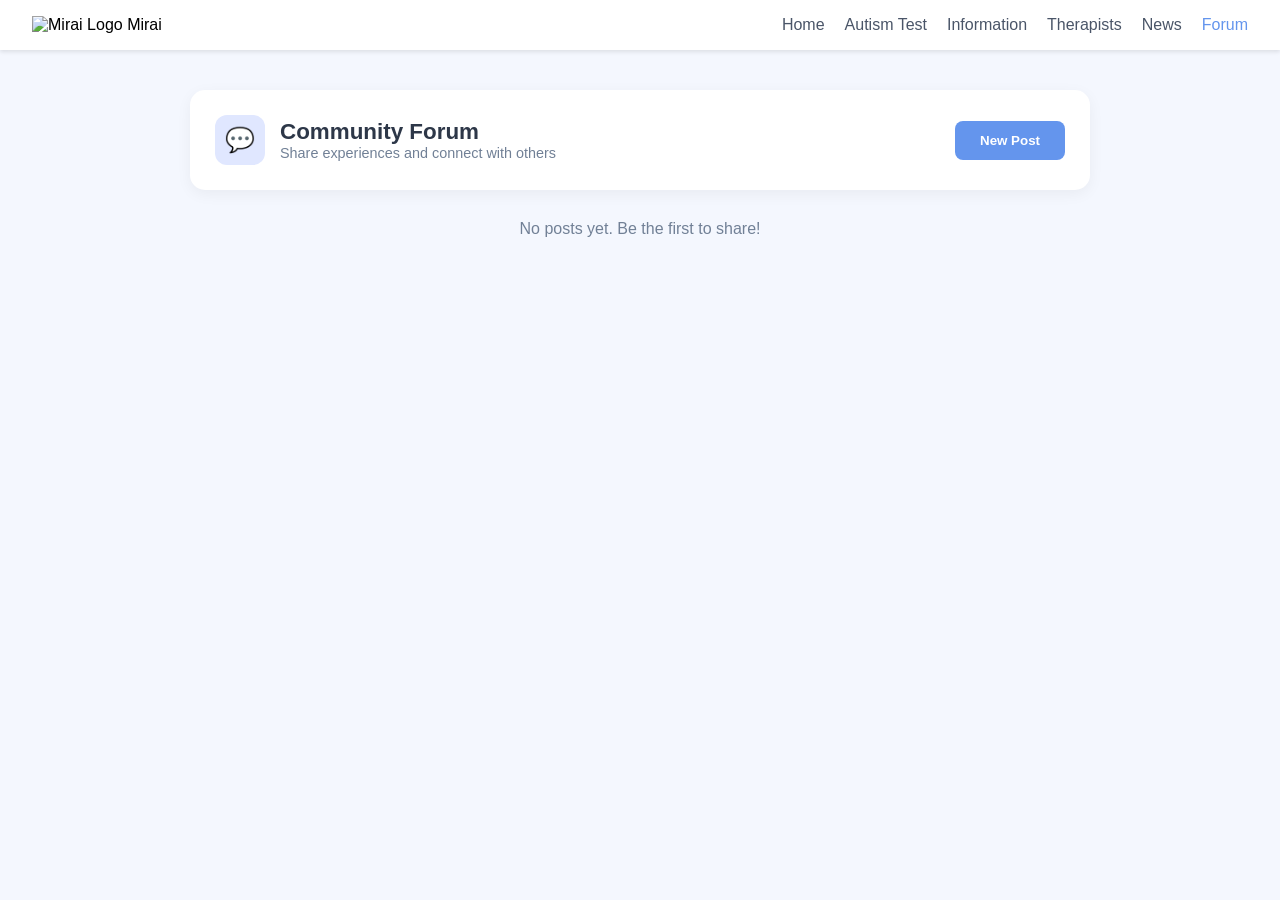
==== forum.html @ 8402af55 "Create forum.html" ====
<!DOCTYPE html>
<html lang="id">
<head>
    <meta charset="UTF-8">
    <meta name="viewport" content="width=device-width, initial-scale=1.0">
    <title>Community Forum - Mirai</title>
    <style>
        /* CSS Tambahan agar Postingan Terlihat */
        .forum-card {
            background: white;
            padding: 20px;
            border-radius: 12px;
            margin-bottom: 20px;
            box-shadow: 0 2px 10px rgba(0,0,0,0.05);
            border: 1px solid #edf2f7;
        }
        .text-gray { color: #718096; font-size: 0.85rem; }
        .reply-item {
            background: #f8fafc;
            padding: 10px;
            border-radius: 8px;
            margin-bottom: 10px;
            border-left: 3px solid #6495ED;
        }
        .navbar { background: white; padding: 1rem 2rem; display: flex; justify-content: space-between; align-items: center; box-shadow: 0 2px 4px rgba(0,0,0,0.1); }
        .nav-links { list-style: none; display: flex; gap: 20px; margin: 0; }
        .nav-links a { text-decoration: none; color: #4a5568; font-weight: 500; }
        .nav-active { color: #6495ED !important; font-weight: bold; }
    </style>
</head>
<body style="background-color: #f4f7fe; font-family: 'Segoe UI', Tahoma, Geneva, Verdana, sans-serif; margin: 0;">

    <header>
    <nav class="navbar">
        <div class="logo">
            <img src="logo-mirai.png" alt="Mirai Logo">
            <span>Mirai</span>
        </div>
        <ul class="nav-links">
            <li><a href="index.html">Home</a></li>
            <li><a href="screening.html">Autism Test</a></li>
            <li><a href="information.html">Information</a></li>
            <li><a href="therapists.html">Therapists</a></li>
            <li><a href="news.html">News</a></li>
            <li><a href="forum.html" class="nav-active">Forum</a></li>
        </ul>
    </nav>
</header>

    <main style="max-width: 900px; margin: 40px auto; padding: 0 20px;">
        
        <!-- HEADER FORUM -->
        <section style="background: white; padding: 25px; border-radius: 15px; display: flex; justify-content: space-between; align-items: center; box-shadow: 0 4px 15px rgba(0,0,0,0.05); margin-bottom: 30px;">
            <div style="display: flex; align-items: center; gap: 15px;">
                <div style="background: #e0e7ff; color: #6495ED; width: 50px; height: 50px; border-radius: 12px; display: flex; align-items: center; justify-content: center; font-size: 24px;">💬</div>
                <div>
                    <h1 style="margin: 0; font-size: 1.4rem; color: #2d3748;">Community Forum</h1>
                    <p style="margin: 0; color: #718096; font-size: 0.9rem;">Share experiences and connect with others</p>
                </div>
            </div>
            <button onclick="togglePostForm()" style="background-color: #6495ED; color: white; border: none; padding: 12px 25px; border-radius: 8px; cursor: pointer; font-weight: bold; transition: 0.3s;">
                New Post
            </button>
        </section>

        <!-- FORM CREATE POST -->
        <section id="createPostArea" style="display: none; background: white; padding: 25px; border-radius: 15px; box-shadow: 0 4px 15px rgba(0,0,0,0.05); margin-bottom: 25px;">
            <h2 style="margin-top: 0; font-size: 1.1rem; color: #2d3748;">Create New Post</h2>
            <div style="margin-bottom: 15px;">
                <label style="display: block; font-weight: 600; margin-bottom: 8px; font-size: 0.85rem; color: #4a5568;">Title</label>
                <input type="text" id="postTitle" placeholder="What's your topic?" 
                       style="width: 100%; padding: 12px; border: 1px solid #edf2f7; border-radius: 8px; box-sizing: border-box; background: #f8fafc;">
            </div>
            <div style="margin-bottom: 20px;">
                <label style="display: block; font-weight: 600; margin-bottom: 8px; font-size: 0.85rem; color: #4a5568;">Content</label>
                <textarea id="postContent" placeholder="Share your thoughts..." 
                          style="width: 100%; min-height: 120px; padding: 12px; border: 1px solid #edf2f7; border-radius: 8px; box-sizing: border-box; background: #f8fafc; resize: vertical;"></textarea>
            </div>
            <div style="display: flex; gap: 10px;">
                <button onclick="savePost()" style="background: #6495ED; color: white; border: none; padding: 10px 25px; border-radius: 8px; cursor: pointer; font-weight: bold;">Post Now</button>
                <button onclick="togglePostForm()" style="background: #f1f5f9; color: #64748b; border: none; padding: 10px 20px; border-radius: 8px; cursor: pointer;">Cancel</button>
            </div>
        </section>

        <!-- TEMPAT POSTINGAN MUNCUL -->
        <div id="forumContainer">
            <!-- JS akan mengisi ini -->
        </div>

    </main>

    <script src="script.js"></script>
</body>
</html>
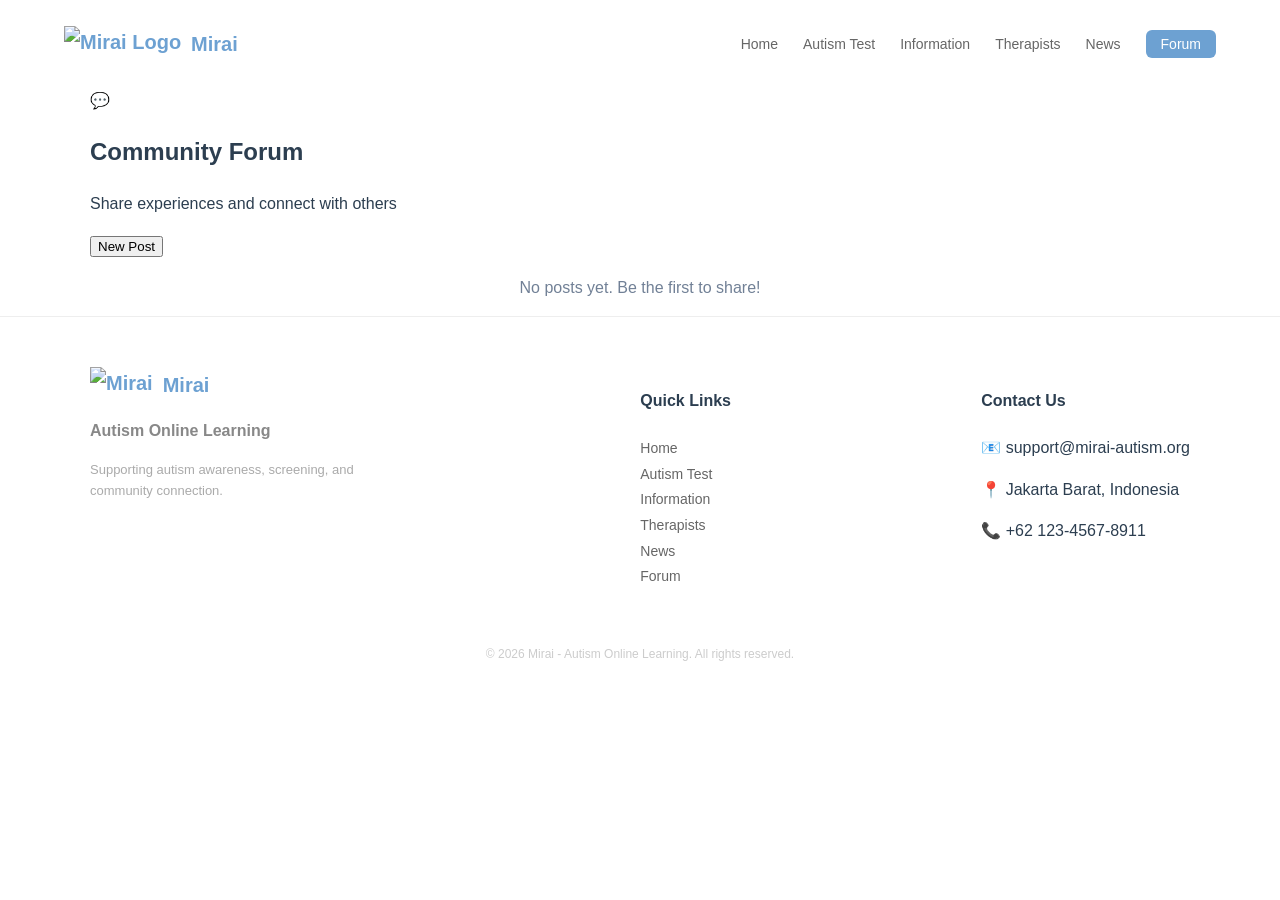
==== commit e8be63a0: "Update forum.html" ====
--- a/forum.html
+++ b/forum.html
@@ -1,93 +1,100 @@
+<!-- forum -->
 <!DOCTYPE html>
 <html lang="id">
 <head>
     <meta charset="UTF-8">
     <meta name="viewport" content="width=device-width, initial-scale=1.0">
     <title>Community Forum - Mirai</title>
-    <style>
-        /* CSS Tambahan agar Postingan Terlihat */
-        .forum-card {
-            background: white;
-            padding: 20px;
-            border-radius: 12px;
-            margin-bottom: 20px;
-            box-shadow: 0 2px 10px rgba(0,0,0,0.05);
-            border: 1px solid #edf2f7;
-        }
-        .text-gray { color: #718096; font-size: 0.85rem; }
-        .reply-item {
-            background: #f8fafc;
-            padding: 10px;
-            border-radius: 8px;
-            margin-bottom: 10px;
-            border-left: 3px solid #6495ED;
-        }
-        .navbar { background: white; padding: 1rem 2rem; display: flex; justify-content: space-between; align-items: center; box-shadow: 0 2px 4px rgba(0,0,0,0.1); }
-        .nav-links { list-style: none; display: flex; gap: 20px; margin: 0; }
-        .nav-links a { text-decoration: none; color: #4a5568; font-weight: 500; }
-        .nav-active { color: #6495ED !important; font-weight: bold; }
-    </style>
+    <link rel="stylesheet" href="style.css">
 </head>
-<body style="background-color: #f4f7fe; font-family: 'Segoe UI', Tahoma, Geneva, Verdana, sans-serif; margin: 0;">
+<body>
 
     <header>
-    <nav class="navbar">
-        <div class="logo">
-            <img src="logo-mirai.png" alt="Mirai Logo">
-            <span>Mirai</span>
+        <nav class="navbar">
+            <div class="logo">
+                <img src="logo-mirai.png" alt="Mirai Logo">
+                <span>Mirai</span>
+            </div>
+            <ul class="nav-links">
+                <li><a href="index.html">Home</a></li>
+                <li><a href="screening.html">Autism Test</a></li>
+                <li><a href="information.html">Information</a></li>
+                <li><a href="therapists.html">Therapists</a></li>
+                <li><a href="news.html">News</a></li>
+                <li><a href="forum.html" class="nav-active">Forum</a></li>
+            </ul>
+        </nav>
+    </header>
+
+    <main class="forum-page">
+        <div class="container">
+
+            <!-- HEADER FORUM -->
+            <section class="forum-header-card">
+                <div class="forum-header-left">
+                    <div class="forum-icon">💬</div>
+                    <div>
+                        <h1>Community Forum</h1>
+                        <p>Share experiences and connect with others</p>
+                    </div>
+                </div>
+                <button class="btn-forum-new" onclick="togglePostForm()">New Post</button>
+            </section>
+
+            <!-- FORM CREATE POST -->
+            <section id="createPostArea" class="forum-create-card" style="display: none;">
+                <h2>Create New Post</h2>
+                <div>
+                    <label class="forum-label">Title</label>
+                    <input type="text" id="postTitle" placeholder="What's your topic?" class="forum-input">
+                </div>
+                <div>
+                    <label class="forum-label">Content</label>
+                    <textarea id="postContent" placeholder="Share your thoughts..." class="forum-textarea"></textarea>
+                </div>
+                <div class="forum-form-actions">
+                    <button class="btn-forum-new" onclick="savePost()">Post Now</button>
+                    <button class="btn-forum-cancel" onclick="togglePostForm()">Cancel</button>
+                </div>
+            </section>
+
+            <!-- POSTINGAN -->
+            <div id="forumContainer">
+                <!-- JS akan mengisi ini -->
+            </div>
+
         </div>
-        <ul class="nav-links">
-            <li><a href="index.html">Home</a></li>
-            <li><a href="screening.html">Autism Test</a></li>
-            <li><a href="information.html">Information</a></li>
-            <li><a href="therapists.html">Therapists</a></li>
-            <li><a href="news.html">News</a></li>
-            <li><a href="forum.html" class="nav-active">Forum</a></li>
-        </ul>
-    </nav>
-</header>
+    </main>
 
-    <main style="max-width: 900px; margin: 40px auto; padding: 0 20px;">
-        
-        <!-- HEADER FORUM -->
-        <section style="background: white; padding: 25px; border-radius: 15px; display: flex; justify-content: space-between; align-items: center; box-shadow: 0 4px 15px rgba(0,0,0,0.05); margin-bottom: 30px;">
-            <div style="display: flex; align-items: center; gap: 15px;">
-                <div style="background: #e0e7ff; color: #6495ED; width: 50px; height: 50px; border-radius: 12px; display: flex; align-items: center; justify-content: center; font-size: 24px;">💬</div>
-                <div>
-                    <h1 style="margin: 0; font-size: 1.4rem; color: #2d3748;">Community Forum</h1>
-                    <p style="margin: 0; color: #718096; font-size: 0.9rem;">Share experiences and connect with others</p>
-                </div>
+    <footer>
+        <div class="footer-container">
+            <div class="footer-brand">
+                <div class="logo"><img src="logo-mirai.png" alt="Mirai"> <span>Mirai</span></div>
+                <p class="brand-subtitle">Autism Online Learning</p>
+                <p class="brand-desc">Supporting autism awareness, screening, and community connection.</p>
             </div>
-            <button onclick="togglePostForm()" style="background-color: #6495ED; color: white; border: none; padding: 12px 25px; border-radius: 8px; cursor: pointer; font-weight: bold; transition: 0.3s;">
-                New Post
-            </button>
-        </section>
-
-        <!-- FORM CREATE POST -->
-        <section id="createPostArea" style="display: none; background: white; padding: 25px; border-radius: 15px; box-shadow: 0 4px 15px rgba(0,0,0,0.05); margin-bottom: 25px;">
-            <h2 style="margin-top: 0; font-size: 1.1rem; color: #2d3748;">Create New Post</h2>
-            <div style="margin-bottom: 15px;">
-                <label style="display: block; font-weight: 600; margin-bottom: 8px; font-size: 0.85rem; color: #4a5568;">Title</label>
-                <input type="text" id="postTitle" placeholder="What's your topic?" 
-                       style="width: 100%; padding: 12px; border: 1px solid #edf2f7; border-radius: 8px; box-sizing: border-box; background: #f8fafc;">
+            <div class="footer-column">
+                <h4>Quick Links</h4>
+                <ul>
+                    <li><a href="index.html">Home</a></li>
+                    <li><a href="screening.html">Autism Test</a></li>
+                    <li><a href="information.html">Information</a></li>
+                    <li><a href="therapists.html">Therapists</a></li>
+                    <li><a href="news.html">News</a></li>
+                    <li><a href="forum.html">Forum</a></li>
+                </ul>
             </div>
-            <div style="margin-bottom: 20px;">
-                <label style="display: block; font-weight: 600; margin-bottom: 8px; font-size: 0.85rem; color: #4a5568;">Content</label>
-                <textarea id="postContent" placeholder="Share your thoughts..." 
-                          style="width: 100%; min-height: 120px; padding: 12px; border: 1px solid #edf2f7; border-radius: 8px; box-sizing: border-box; background: #f8fafc; resize: vertical;"></textarea>
+            <div class="footer-column">
+                <h4>Contact Us</h4>
+                <p>📧 support@mirai-autism.org</p>
+                <p>📍 Jakarta Barat, Indonesia</p>
+                <p>📞 +62 123-4567-8911</p>
             </div>
-            <div style="display: flex; gap: 10px;">
-                <button onclick="savePost()" style="background: #6495ED; color: white; border: none; padding: 10px 25px; border-radius: 8px; cursor: pointer; font-weight: bold;">Post Now</button>
-                <button onclick="togglePostForm()" style="background: #f1f5f9; color: #64748b; border: none; padding: 10px 20px; border-radius: 8px; cursor: pointer;">Cancel</button>
-            </div>
-        </section>
-
-        <!-- TEMPAT POSTINGAN MUNCUL -->
-        <div id="forumContainer">
-            <!-- JS akan mengisi ini -->
         </div>
-
-    </main>
+        <div class="footer-bottom">
+            <p>&copy; 2026 Mirai - Autism Online Learning. All rights reserved.</p>
+        </div>
+    </footer>
 
     <script src="script.js"></script>
 </body>
--- a/style.css
+++ b/style.css
@@ -0,0 +1,685 @@
+/* --- GLOBAL & VARIABLES --- */
+:root {
+    --primary-blue: #6da1d2;
+    --dark-blue: #2c3e50;
+    --light-bg: #f8fbff;
+    --gray-text: #666;
+    --white: #ffffff;
+}
+
+body {
+    font-family: 'Segoe UI', Arial, sans-serif;
+    margin: 0;
+    color: var(--dark-blue);
+    line-height: 1.6;
+}
+
+.container {
+    max-width: 1100px;
+    margin: 0 auto;
+    padding: 0 20px;
+}
+
+/* --- NAVBAR & FOOTER (Universal) --- */
+.navbar {
+    display: flex;
+    justify-content: space-between;
+    align-items: center;
+    padding: 15px 5%;
+    background: var(--white);
+}
+
+.logo {
+    display: flex;
+    align-items: center;
+    gap: 10px;
+    font-weight: bold;
+    font-size: 20px;
+    color: var(--primary-blue);
+}
+
+.logo img { height: 35px; }
+
+.nav-links {
+    list-style: none;
+    display: flex;
+    gap: 25px;
+}
+
+.nav-links a {
+    text-decoration: none;
+    color: var(--gray-text);
+    font-size: 14px;
+    transition: 0.3s;
+}
+
+.nav-active {
+    background: var(--primary-blue);
+    color: var(--white) !important;
+    padding: 6px 15px;
+    border-radius: 6px;
+}
+
+/* --- HOMEPAGE SPECIFIC --- */
+.home-page .hero {
+    background: radial-gradient(circle at top, #e3effb 0%, #ffffff 70%);
+    padding: 80px 20px;
+    text-align: center;
+}
+
+.heart-badge {
+    background: var(--white);
+    width: 60px;
+    height: 60px;
+    border-radius: 50%;
+    margin: 0 auto 20px;
+    display: flex;
+    align-items: center;
+    justify-content: center;
+    box-shadow: 0 4px 15px rgba(0,0,0,0.08);
+}
+
+.home-page .services-grid {
+    display: grid;
+    grid-template-columns: repeat(2, 1fr);
+    gap: 20px;
+    padding: 50px 0;
+}
+
+.service-card {
+    background: var(--white);
+    padding: 30px;
+    border-radius: 15px;
+    border: 1px solid #f0f0f0;
+}
+
+.icon-box {
+    width: 45px;
+    height: 45px;
+    border-radius: 10px;
+    display: flex;
+    align-items: center;
+    justify-content: center;
+    margin-bottom: 15px;
+}
+
+.blue-soft { background: #eef4ff; color: #4a90e2; }
+.purple-soft { background: #f5eeff; color: #9b51e0; }
+.green-soft { background: #eefff2; color: #27ae60; }
+.orange-soft { background: #fff5ee; color: #e67e22; }
+.pink-soft { background: #ffeef5; color: #e91e63; }
+
+/* --- SCREENING PAGE SPECIFIC --- */
+.screening-page {
+    background-color: #f0f4f8; /* BG biru muda sesuai gambar */
+    padding: 60px 0;
+    min-height: 80vh;
+}
+
+.test-intro { text-align: center; margin-bottom: 40px; }
+
+.gender-buttons {
+    display: flex;
+    gap: 15px;
+    justify-content: center;
+    margin-top: 20px;
+}
+
+.btn-gender {
+    padding: 12px 35px;
+    border: none;
+    border-radius: 8px;
+    color: white;
+    font-weight: bold;
+    cursor: pointer;
+    box-shadow: 0 4px 10px rgba(0,0,0,0.1);
+}
+
+.male { background: #6da1d2; }
+.female { background: #f794ac; }
+
+.quiz-header-card, .question-card {
+    background: var(--white);
+    padding: 25px;
+    border-radius: 15px;
+    margin-bottom: 20px;
+    box-shadow: 0 4px 15px rgba(0,0,0,0.05);
+}
+
+.quiz-info { display: flex; gap: 15px; align-items: center; }
+
+.icon-circle {
+    width: 40px;
+    height: 40px;
+    background: #eef4ff;
+    border-radius: 50%;
+    display: flex;
+    align-items: center;
+    justify-content: center;
+}
+
+.progress-bar-container {
+    background: #eee;
+    height: 8px;
+    border-radius: 10px;
+    margin-top: 15px;
+}
+
+.progress-fill {
+    background: var(--primary-blue);
+    height: 100%;
+    border-radius: 10px;
+}
+
+.notice-box {
+    background: #eef6ff;
+    padding: 15px;
+    border-radius: 10px;
+    color: #4a6fa5;
+    font-size: 13px;
+    margin-bottom: 20px;
+}
+
+.option-item {
+    display: block;
+    width: 100%;
+    padding: 15px;
+    margin: 10px 0;
+    text-align: left;
+    background: white;
+    border: 1px solid #ddd;
+    border-radius: 10px;
+    cursor: pointer;
+}
+
+.option-item:hover { background: #f9fbff; border-color: var(--primary-blue); }
+
+.btn-next {
+    background: var(--primary-blue);
+    color: white;
+    border: none;
+    padding: 12px 25px;
+    border-radius: 8px;
+    float: right;
+    cursor: pointer;
+}
+
+/* --- FOOTER STYLING --- */
+footer {
+    padding: 50px 0 20px;
+    border-top: 1px solid #eee;
+}
+
+.footer-container {
+    display: flex;
+    justify-content: space-between;
+    max-width: 1100px;
+    margin: 0 auto;
+}
+
+.footer-brand .brand-subtitle { font-weight: bold; color: #888; }
+.footer-brand .brand-desc { max-width: 300px; font-size: 13px; color: #aaa; }
+.footer-column ul { list-style: none; padding: 0; }
+.footer-column ul a { text-decoration: none; color: #666; font-size: 14px; }
+.footer-bottom { text-align: center; margin-top: 40px; color: #ccc; font-size: 12px; }
+
+/* Pastikan quiz-section lebar maksimal agar rapi */
+.quiz-section {
+    max-width: 800px;
+    margin: 40px auto;
+    animation: fadeIn 0.5s ease-in-out; /* Efek muncul pelan-pelan */
+}
+
+@keyframes fadeIn {
+    from { opacity: 0; transform: translateY(20px); }
+    to { opacity: 1; transform: translateY(0); }
+}
+
+/* Mempercantik tampilan audio icon */
+.question-text h3 {
+    display: flex;
+    align-items: center;
+    justify-content: space-between;
+    font-size: 1.4rem;
+}
+
+/* Hover effect untuk tombol gender agar lebih interaktif */
+.btn-gender:hover {
+    transform: scale(1.05);
+    filter: brightness(1.1);
+    transition: 0.2s;
+}
+
+/* Style untuk tombol terpilih */
+.option-item.selected {
+    border-color: #6da1d2;
+    background-color: #eef6ff;
+    font-weight: bold;
+    box-shadow: 0 0 5px rgba(109, 161, 210, 0.5);
+}
+
+/* Tombol Previous (Secondary) */
+.btn-secondary {
+    background: white;
+    border: 1px solid #6da1d2;
+    color: #6da1d2;
+    padding: 10px 25px;
+    border-radius: 8px;
+    cursor: pointer;
+    font-weight: bold;
+    transition: 0.3s;
+}
+
+.btn-secondary:hover {
+    background: #f0f7ff;
+}
+
+/* Tombol Next saat disabled */
+.btn-next:disabled {
+    background-color: #ccc;
+    cursor: not-allowed;
+    transform: none;
+}
+
+/* Memastikan tata letak tombol navigasi */
+.test-navigation {
+    display: flex;
+    justify-content: space-between;
+    align-items: center;
+    width: 100%;
+}
+
+/* --- THERAPIST PAGE SPECIFIC --- */
+.therapist-page {
+    background-color: var(--light-bg);
+    padding: 40px 0;
+    min-height: 80vh;
+}
+
+.therapist-header {
+    background: var(--white);
+    padding: 30px;
+    border-radius: 15px;
+    box-shadow: 0 4px 15px rgba(0,0,0,0.05);
+    margin-bottom: 30px;
+}
+
+.header-flex {
+    display: flex;
+    align-items: center;
+    gap: 20px;
+    margin-bottom: 25px;
+}
+
+.filter-group {
+    display: flex;
+    align-items: center;
+    gap: 15px;
+    flex-wrap: wrap;
+}
+
+.filter-btn {
+    padding: 8px 18px;
+    border: 1px solid #ddd;
+    border-radius: 20px;
+    background: var(--white);
+    color: var(--gray-text);
+    cursor: pointer;
+    font-size: 14px;
+    transition: 0.3s;
+}
+
+.filter-btn.active, .filter-btn:hover {
+    background: var(--primary-blue);
+    color: var(--white);
+    border-color: var(--primary-blue);
+}
+
+.results-info {
+    font-size: 13px;
+    color: #888;
+    margin-top: 15px;
+}
+
+/* Therapist Cards Grid */
+.therapist-grid {
+    display: grid;
+    grid-template-columns: repeat(auto-fill, minmax(320px, 1fr));
+    gap: 25px;
+}
+
+.therapist-card {
+    background: var(--white);
+    padding: 30px;
+    border-radius: 20px;
+    text-align: center;
+    box-shadow: 0 8px 20px rgba(0,0,0,0.04);
+    border: 1px solid #f0f0f0;
+    transition: 0.3s;
+}
+
+.therapist-card:hover { transform: translateY(-5px); }
+
+.profile-circle {
+    width: 90px;
+    height: 90px;
+    border-radius: 50%;
+    object-fit: cover;
+    margin-bottom: 15px;
+    border: 3px solid #f8fbff;
+}
+
+.therapist-card h3 { margin: 10px 0 5px; font-size: 18px; }
+
+.specialty-tag {
+    color: var(--primary-blue);
+    font-weight: 600;
+    font-size: 13px;
+    display: block;
+    margin-bottom: 15px;
+}
+
+.card-desc {
+    font-size: 13px;
+    color: var(--gray-text);
+    margin-bottom: 20px;
+    min-height: 40px;
+}
+
+.contact-details {
+    text-align: left;
+    font-size: 12px;
+    border-top: 1px solid #f5f5f5;
+    padding-top: 15px;
+    color: var(--gray-text);
+}
+
+.contact-item {
+    display: flex;
+    align-items: center;
+    gap: 8px;
+    margin-bottom: 6px;
+}
+
+.mirai-input, .mirai-textarea {
+    width: 100%;
+    padding: 12px;
+    border: 1px solid #e0e0e0;
+    border-radius: 8px;
+    margin-top: 5px;
+    font-family: inherit;
+}
+
+.mirai-textarea { min-height: 120px; resize: vertical; }
+
+.form-actions {
+    margin-top: 15px;
+    display: flex;
+    gap: 10px;
+}
+
+/* FORUM */
+/* Memastikan postingan baru punya style yang sama dengan image_0dacf6.png */
+.forum-card {
+    background: white;
+    padding: 20px;
+    border-radius: 15px;
+    box-shadow: 0 4px 12px rgba(0,0,0,0.05);
+    margin-bottom: 20px;
+}
+
+.forum-card {
+    background: white;
+    padding: 25px;
+    border-radius: 15px;
+    box-shadow: 0 4px 15px rgba(0,0,0,0.05);
+    margin-bottom: 25px;
+}
+
+.text-gray { color: #888; font-size: 0.85rem; }
+
+.reply-item {
+    background: #f8fbff;
+    padding: 10px 15px;
+    border-radius: 10px;
+    margin-top: 5px;
+}
+
+.replies-list {
+    margin-top: 10px;
+}
+
+/*NEWS*/
+/* --- NEWS PAGE SPECIFIC --- */
+.news-page {
+    background-color: #f0f4f8;
+    padding: 40px 0;
+    min-height: 100vh;
+}
+
+.news-header-card {
+    background: var(--white);
+    padding: 30px;
+    border-radius: 15px;
+    box-shadow: 0 4px 15px rgba(0,0,0,0.05);
+    margin-bottom: 30px;
+}
+
+.news-info {
+    display: flex;
+    align-items: center;
+    gap: 20px;
+}
+
+.icon-circle-large {
+    width: 60px;
+    height: 60px;
+    background: #eef4ff;
+    border-radius: 12px;
+    display: flex;
+    align-items: center;
+    justify-content: center;
+    font-size: 30px;
+}
+
+.news-titles h1 {
+    margin: 0;
+    font-size: 28px;
+    color: var(--dark-blue);
+}
+
+.news-titles p {
+    margin: 5px 0 0;
+    color: var(--gray-text);
+}
+
+/* News Grid */
+.news-grid {
+    display: grid;
+    grid-template-columns: repeat(auto-fill, minmax(340px, 1fr));
+    gap: 25px;
+}
+
+.news-card {
+    background: var(--white);
+    border-radius: 20px;
+    overflow: hidden;
+    box-shadow: 0 8px 20px rgba(0,0,0,0.04);
+    transition: 0.3s;
+    display: flex;
+    flex-direction: column;
+}
+
+.news-card:hover {
+    transform: translateY(-5px);
+}
+
+.card-image {
+    position: relative;
+    height: 200px;
+}
+
+.card-image img {
+    width: 100%;
+    height: 100%;
+    object-fit: cover;
+}
+
+.tag {
+    position: absolute;
+    top: 15px;
+    right: 15px;
+    padding: 5px 15px;
+    border-radius: 20px;
+    font-size: 11px;
+    font-weight: bold;
+    color: white;
+}
+
+.awareness { background: #4a90e2; }
+.education { background: #6da1d2; }
+.research { background: #2c3e50; }
+.parenting { background: #f794ac; }
+
+.card-content {
+    padding: 20px;
+    flex-grow: 1;
+    display: flex;
+    flex-direction: column;
+}
+
+.card-content h3 {
+    margin: 0 0 10px;
+    font-size: 18px;
+    line-height: 1.4;
+    color: var(--dark-blue);
+}
+
+.card-content p {
+    font-size: 14px;
+    color: var(--gray-text);
+    margin-bottom: 20px;
+    display: -webkit-box;
+    -webkit-line-clamp: 3;
+    -webkit-box-orient: vertical;
+    overflow: hidden;
+}
+
+.meta-data {
+    margin-top: auto;
+    font-size: 12px;
+    color: #999;
+    display: flex;
+    flex-direction: column;
+    gap: 5px;
+    margin-bottom: 15px;
+}
+
+.read-more {
+    text-decoration: none;
+    color: var(--primary-blue);
+    font-weight: bold;
+    font-size: 14px;
+    transition: 0.3s;
+}
+
+.read-more:hover {
+    padding-left: 5px;
+}
+
+/* SIGN UP/IN */
+.auth-page {
+  min-height: 100vh;
+  display: grid;
+  grid-template-columns: 1fr 1fr;
+}
+
+.auth-welcome {
+  background: #e4f0fb;
+  display: flex;
+  flex-direction: column;
+  align-items: center;
+  justify-content: center;
+  text-align: center;
+  padding: 40px;
+}
+
+.auth-logo {
+  width: 70px;
+  height: 70px;
+  background: white;
+  border-radius: 50%;
+  display: flex;
+  align-items: center;
+  justify-content: center;
+  margin-bottom: 30px;
+  box-shadow: 0 4px 15px rgba(0,0,0,0.1);
+}
+
+.auth-logo img {
+  width: 42px;
+}
+
+.auth-welcome h3 {
+  color: #3f6f9f;
+  font-size: 24px;
+}
+
+.auth-welcome h1,
+.auth-form-box h1 {
+  color: #263247;
+  font-size: 42px;
+  line-height: 1.15;
+}
+
+.auth-form-panel {
+  background: white;
+  display: flex;
+  align-items: center;
+  justify-content: center;
+  padding: 40px;
+}
+
+.auth-form-box {
+  width: 100%;
+  max-width: 420px;
+}
+
+.auth-switch {
+  font-size: 14px;
+  color: #66728a;
+}
+
+.auth-switch a {
+  color: #263247;
+  font-weight: bold;
+}
+
+.auth-form-box form {
+  display: flex;
+  flex-direction: column;
+  gap: 10px;
+}
+
+.auth-form-box label {
+  font-weight: 600;
+  font-size: 14px;
+}
+
+.auth-form-box input {
+  padding: 12px;
+  border: 1px solid #ddd;
+  border-radius: 6px;
+}
+
+.terms-row {
+  flex-direction: row;
+  display: flex;
+  align-items: center;
+  gap: 8px;
+  margin: 12px 0;
+}
+
+.btn-primary {
+  align-self: flex-end;
+}
